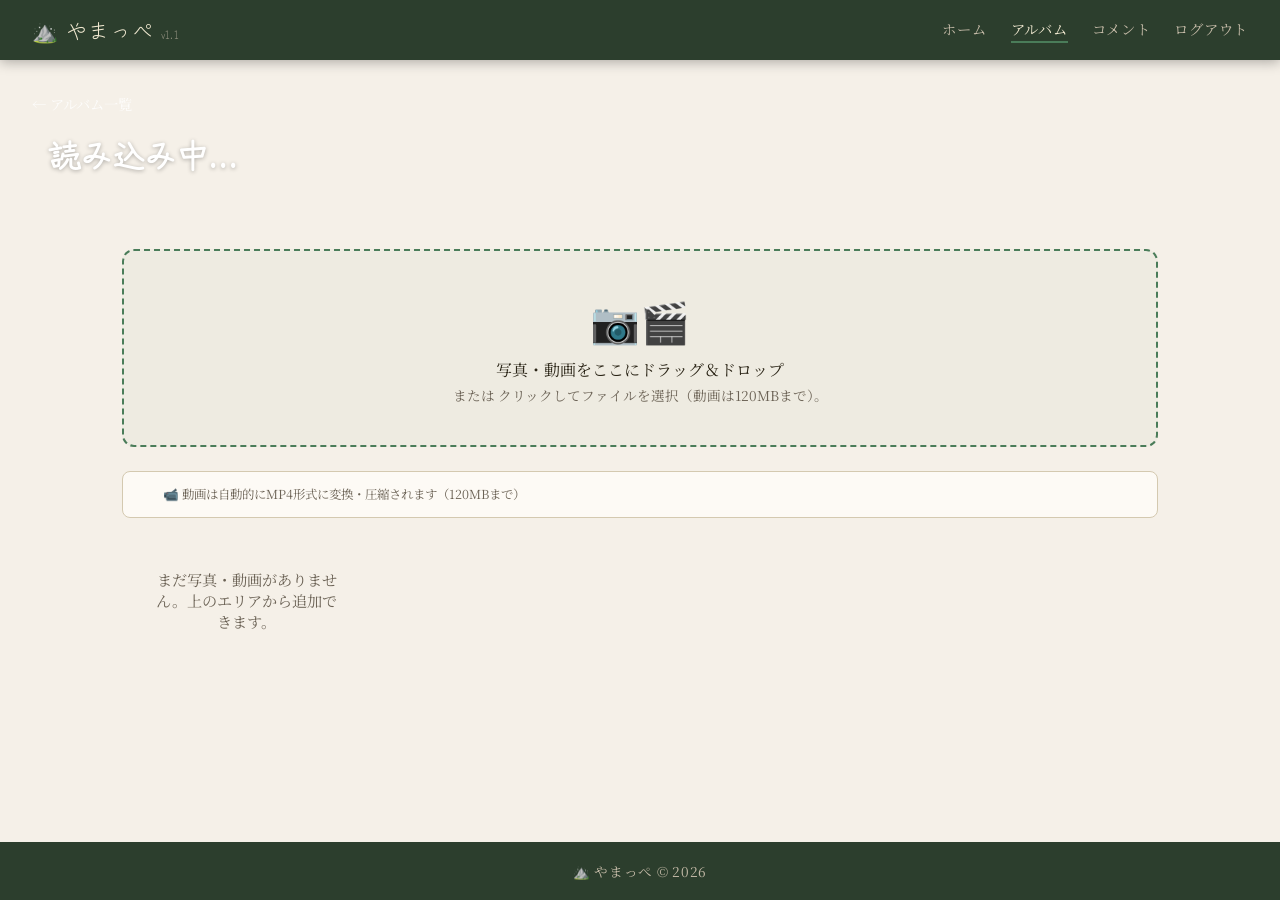
==== album-detail.html @ 22d8f895 "Add files via upload" ====
<!DOCTYPE html>
<html lang="ja">
<head>
  <meta charset="UTF-8">
  <link rel="icon" href="data:image/svg+xml,<svg xmlns='http://www.w3.org/2000/svg' viewBox='0 0 100 100'><text y='.9em' font-size='90'>⛰️</text></svg>">
  <meta name="viewport" content="width=device-width, initial-scale=1.0">
  <title>やまっぺ - アルバム詳細</title>
  <link rel="stylesheet" href="css/style.css">
  <link href="https://fonts.googleapis.com/css2?family=Zen+Kurenaido&family=Noto+Serif+JP:wght@300;400;600&family=Shippori+Mincho:wght@400;600&display=swap" rel="stylesheet">
</head>
<body>
  <nav class="navbar">
    <a href="home.html" class="nav-logo">⛰️ やまっぺ<span class="nav-version">v1.1</span></a>
    <div class="nav-links">
      <a href="home.html">ホーム</a>
      <a href="albums.html" class="active">アルバム</a>
      <a href="comments.html">コメント</a>
      <a href="#" onclick="logout()">ログアウト</a>
    </div>
  </nav>

  <div class="album-header" id="albumHeader">
    <a href="albums.html" class="back-link">← アルバム一覧</a>
    <div class="album-title-area">
      <span id="albumEmoji" class="album-emoji-big"></span>
      <div>
        <h1 id="albumTitle">読み込み中…</h1>
        <p id="albumMeta"></p>
      </div>
    </div>
    <p id="albumDesc" class="album-desc-text"></p>
  </div>

  <main class="main-content">
    <!-- アップロードエリア（写真・動画共通） -->
    <div class="drop-zone" id="dropZone"
      onclick="document.getElementById('mediaInput').click()"
      ondragover="handleDragOver(event)"
      ondragleave="handleDragLeave(event)"
      ondrop="handleDrop(event)">
      <div class="drop-zone-inner">
        <span class="drop-icon">📷🎬</span>
        <p class="drop-main">写真・動画をここにドラッグ＆ドロップ</p>
        <p class="drop-sub">または クリックしてファイルを選択（動画は120MBまで）。</p>
      </div>
      <input type="file" id="mediaInput" accept="image/*,video/*" multiple style="display:none" onchange="uploadMedia(event)">
    </div>

    <!-- 動画説明 -->
    <div class="video-option-bar">
      <p class="compress-hint">📹 動画は自動的にMP4形式に変換・圧縮されます（120MBまで）</p>
    </div>

    <div class="progress-wrap" id="progressWrap" style="display:none">
      <div class="progress-bar" id="progressBar"></div>
      <span id="progressText">準備中…</span>
    </div>

    <div class="photo-grid" id="photoGrid">
      <p class="empty-msg">まだ写真・動画がありません。上のエリアから追加できます。</p>
    </div>
  </main>

  <!-- ライトボックス（写真・動画＋コメント） -->
  <div class="lightbox" id="lightbox" style="display:none">
    <button class="lb-close" onclick="closeLightbox()">✕</button>
    <button class="lb-prev" onclick="changePhoto(-1)">‹</button>
    <div class="lb-main">
      <!-- 写真表示 -->
      <img id="lbImg" src="" alt="" style="display:none">
      <!-- 動画表示 -->
      <video id="lbVideo" controls style="display:none; max-width:60vw; max-height:75vh; border-radius:6px;"></video>
      <div class="lb-comment-panel">
        <h3 class="lb-comment-title">💬 コメント</h3>
        <div class="lb-comments" id="lbComments"></div>
        <div class="lb-comment-form">
          <input type="text" id="lbName" placeholder="お名前">
          <textarea id="lbText" placeholder="コメントを入力…" rows="2"></textarea>
          <button class="btn-primary" onclick="postPhotoComment()">投稿</button>
        </div>
      </div>
    </div>
    <button class="lb-next" onclick="changePhoto(1)">›</button>
    <p id="lbCaption" class="lb-caption"></p>
  </div>

  <footer class="footer">
    <p>⛰️ やまっぺ &copy; 2026</p>
  </footer>

  <script src="js/auth.js"></script>
  <script type="module">
    import { getAlbum, savePhotos, onPhotoCommentsChanged, addPhotoComment, removePhotoComment } from './js/data.js';

    checkAuth();

    const CLOUD_NAME    = 'dgsbvnswt';
    const UPLOAD_PRESET = 'yamapper';
    const MAX_VIDEO_MB  = 120;

    const params  = new URLSearchParams(window.location.search);
    const albumId = params.get('id');
    let currentPhotos = [];
    let lbIndex = 0;
    let unsubPhotoComments = null;

    // アルバム読み込み
    async function loadAlbum() {
      const album = await getAlbum(albumId);
      if (!album) { window.location.href = 'albums.html'; return; }
      document.title = 'やまっぺ - ' + album.title;
      document.getElementById('albumEmoji').textContent  = album.emoji;
      document.getElementById('albumTitle').textContent  = album.title;
      document.getElementById('albumMeta').textContent   = album.date + '　📍 ' + album.location;
      document.getElementById('albumDesc').textContent   = album.description;
      document.getElementById('albumHeader').style.background = album.color;
      currentPhotos = album.photos || [];
      renderPhotos();
    }

    // グリッド表示（写真・動画対応・並び替えD&D付き）
    function renderPhotos() {
      const grid = document.getElementById('photoGrid');
      if (currentPhotos.length === 0) {
        grid.innerHTML = '<p class="empty-msg">まだ写真・動画がありません。上のエリアから追加できます。</p>';
        return;
      }
      grid.innerHTML = currentPhotos.map((p, i) => {
        const isVideo = p.type === 'video';
        if (isVideo) {
          return `
            <div class="photo-wrapper">
              <div class="sort-handle" onclick="event.stopPropagation()">⠿ 移動</div>
              <div class="photo-item video-item" draggable="true"
                data-index="${i}"
                ondragstart="sortDragStart(event)"
                ondragover="sortDragOver(event)"
                ondragleave="sortDragLeave(event)"
                ondrop="sortDrop(event)"
                ondragend="sortDragEnd(event)"
                onclick="openLightbox(${i})">
                <video src="${p.src}" class="video-thumb" muted playsinline preload="metadata"></video>
                <div class="video-play-icon">▶</div>
                <div class="photo-overlay">
                  <span class="photo-comment-badge" id="badge-${i}">💬 -</span>
                  <button class="btn-del-photo" onclick="event.stopPropagation();deletePhoto(${i})">✕</button>
                </div>
              </div>
            </div>`;
        } else {
          return `
            <div class="photo-wrapper">
              <div class="sort-handle" onclick="event.stopPropagation()">⠿ 移動</div>
              <div class="photo-item" draggable="true"
                data-index="${i}"
                ondragstart="sortDragStart(event)"
                ondragover="sortDragOver(event)"
                ondragleave="sortDragLeave(event)"
                ondrop="sortDrop(event)"
                ondragend="sortDragEnd(event)"
                onclick="openLightbox(${i})">
                <img src="${p.src}" alt="${p.caption || ''}" loading="lazy">
                <div class="photo-overlay">
                  <span class="photo-comment-badge" id="badge-${i}">💬 -</span>
                  <button class="btn-del-photo" onclick="event.stopPropagation();deletePhoto(${i})">✕</button>
                </div>
              </div>
            </div>`;
        }
      }).join('');
      currentPhotos.forEach((_, i) => loadCommentCount(i));
    }

    // 並び替えD&D
    let dragSrcIndex = null;

    window.sortDragStart = (e) => {
      dragSrcIndex = parseInt(e.currentTarget.dataset.index);
      e.currentTarget.classList.add('dragging');
      e.dataTransfer.effectAllowed = 'move';
    };

    window.sortDragOver = (e) => {
      e.preventDefault();
      e.dataTransfer.dropEffect = 'move';
      e.currentTarget.classList.add('drag-target');
    };

    window.sortDragLeave = (e) => {
      e.currentTarget.classList.remove('drag-target');
    };

    window.sortDrop = async (e) => {
      e.preventDefault();
      e.stopPropagation();
      e.currentTarget.classList.remove('drag-target');
      const dropIndex = parseInt(e.currentTarget.dataset.index);
      if (dragSrcIndex === null || dragSrcIndex === dropIndex) return;
      const moved = currentPhotos.splice(dragSrcIndex, 1)[0];
      currentPhotos.splice(dropIndex, 0, moved);
      await savePhotos(albumId, currentPhotos);
      renderPhotos();
    };

    window.sortDragEnd = (e) => {
      e.currentTarget.classList.remove('dragging');
      document.querySelectorAll('.drag-target').forEach(el => el.classList.remove('drag-target'));
      dragSrcIndex = null;
    };

    // コメント数バッジ
    function loadCommentCount(photoIndex) {
      import('./js/data.js').then(({ onPhotoCommentsChanged }) => {
        onPhotoCommentsChanged(albumId, photoIndex, comments => {
          const badge = document.getElementById('badge-' + photoIndex);
          if (badge) badge.textContent = '💬 ' + comments.length;
        });
      });
    }

    // ライトボックスを開く
    function openLightbox(i) {
      lbIndex = i;
      const item = currentPhotos[i];
      const img   = document.getElementById('lbImg');
      const video = document.getElementById('lbVideo');

      if (item.type === 'video') {
        img.style.display   = 'none';
        video.style.display = 'block';
        video.src = item.src;
        video.load();
      } else {
        video.pause();
        video.style.display = 'none';
        img.style.display   = 'block';
        img.src = item.src;
      }
      document.getElementById('lbCaption').textContent = item.caption || '';
      document.getElementById('lightbox').style.display = 'flex';
      loadPhotoComments(i);
    }
    window.openLightbox = openLightbox;

    // 写真コメントを読み込む
    function loadPhotoComments(photoIndex) {
      if (unsubPhotoComments) unsubPhotoComments();
      unsubPhotoComments = onPhotoCommentsChanged(albumId, photoIndex, comments => {
        const container = document.getElementById('lbComments');
        if (comments.length === 0) {
          container.innerHTML = '<p class="lb-no-comment">まだコメントがありません</p>';
          return;
        }
        container.innerHTML = comments.map(c => `
          <div class="lb-comment-item">
            <span class="lb-comment-avatar">${c.name.charAt(0)}</span>
            <div class="lb-comment-body">
              <strong>${c.name}</strong>
              <span class="lb-comment-date">${c.date}</span>
              <p>${c.text}</p>
            </div>
            <button class="btn-del-comment" onclick="window.delPhotoComment('${c.id}')">✕</button>
          </div>
        `).join('');
      });
    }

    // コメント投稿
    window.postPhotoComment = async () => {
      const name = document.getElementById('lbName').value.trim();
      const text = document.getElementById('lbText').value.trim();
      if (!name) { alert('お名前を入力してください'); return; }
      if (!text) { alert('コメントを入力してください'); return; }
      await addPhotoComment(albumId, lbIndex, name, text);
      document.getElementById('lbName').value = '';
      document.getElementById('lbText').value = '';
    };

    window.delPhotoComment = async (commentId) => {
      if (!confirm('このコメントを削除しますか？')) return;
      await removePhotoComment(albumId, commentId);
    };

    function closeLightbox() {
      const video = document.getElementById('lbVideo');
      video.pause();
      document.getElementById('lightbox').style.display = 'none';
      if (unsubPhotoComments) { unsubPhotoComments(); unsubPhotoComments = null; }
    }

    function changePhoto(dir) {
      lbIndex = (lbIndex + dir + currentPhotos.length) % currentPhotos.length;
      openLightbox(lbIndex);
    }

    // D&D
    window.handleDragOver  = e => { e.preventDefault(); document.getElementById('dropZone').classList.add('drag-over'); };
    window.handleDragLeave = e => { document.getElementById('dropZone').classList.remove('drag-over'); };
    window.handleDrop      = e => {
      e.preventDefault();
      document.getElementById('dropZone').classList.remove('drag-over');
      const files = Array.from(e.dataTransfer.files).filter(f => f.type.startsWith('image/') || f.type.startsWith('video/'));
      if (files.length > 0) uploadFiles(files);
    };

    window.uploadMedia = e => {
      const files = Array.from(e.target.files);
      if (files.length > 0) {
        const progressWrap = document.getElementById('progressWrap');
        const progressText = document.getElementById('progressText');
        progressWrap.style.display = 'block';
        progressText.textContent = '準備中… しばらくお待ちください';
        document.getElementById('progressBar').style.width = '5%';
        uploadFiles(files);
      }
      e.target.value = '';
    };

    function toBase64(file) {
      return new Promise((resolve, reject) => {
        const reader = new FileReader();
        reader.onload  = () => resolve(reader.result);
        reader.onerror = reject;
        reader.readAsDataURL(file);
      });
    }

    async function uploadFiles(files) {
      const progressWrap = document.getElementById('progressWrap');
      const progressBar  = document.getElementById('progressBar');
      const progressText = document.getElementById('progressText');
      progressWrap.style.display = 'block';
      let done = 0;
      let skipped = 0;

      for (const file of files) {
        const isVideo = file.type.startsWith('video/');

        // 動画サイズチェック（50MB）
        if (isVideo && file.size > MAX_VIDEO_MB * 1024 * 1024) {
          alert(file.name + ' は50MBを超えています。スキップします。');
          skipped++;
          done++;
          continue;
        }

        progressText.textContent = (done + 1) + ' / ' + files.length + ' ' + (isVideo ? '動画' : '写真') + 'をアップロード中…';
        progressBar.style.width  = Math.round(done / files.length * 100) + '%';

        try {
          const endpoint = 'https://api.cloudinary.com/v1_1/' + CLOUD_NAME + '/' + (isVideo ? 'video' : 'image') + '/upload';
          let res;

          if (isVideo) {
            // 動画はFormData方式（大容量対応）
            // 圧縮はCloudinaryのプリセット側で設定
            const fd = new FormData();
            fd.append('file', file);
            fd.append('upload_preset', UPLOAD_PRESET);
            res = await fetch(endpoint, { method: 'POST', body: fd });
          } else {
            // 写真はBase64+JSON方式
            const base64 = await toBase64(file);
            res = await fetch(endpoint, {
              method:  'POST',
              headers: { 'Content-Type': 'application/json' },
              body:    JSON.stringify({ file: base64, upload_preset: UPLOAD_PRESET })
            });
          }

          const data = await res.json();

          if (data.secure_url) {
            const useCompress2 = false;
            const url = useCompress2 && data.eager && data.eager[0]
              ? data.eager[0].secure_url
              : data.secure_url;
            currentPhotos.push({
              src:      url,
              publicId: data.public_id,
              caption:  file.name.replace(/\.[^/.]+$/, ''),
              type:     isVideo ? 'video' : 'image'
            });
          } else {
            console.error('Upload error:', data);
            alert('エラー詳細: ' + JSON.stringify(data.error));
          }
        } catch(err) {
          console.error('Upload failed:', err);
        }
        done++;
      }

      progressBar.style.width  = '100%';
      const uploaded = done - skipped;
      progressText.textContent = uploaded + ' 件のアップロード完了！';
      setTimeout(() => { progressWrap.style.display = 'none'; }, 2000);
      await savePhotos(albumId, currentPhotos);
      renderPhotos();
    }

    window.deletePhoto = async (index) => {
      if (!confirm('この' + (currentPhotos[index].type === 'video' ? '動画' : '写真') + 'を削除しますか？')) return;
      currentPhotos.splice(index, 1);
      await savePhotos(albumId, currentPhotos);
      renderPhotos();
    };

    window.closeLightbox = closeLightbox;
    window.changePhoto   = changePhoto;

    window.logout = () => {
      sessionStorage.removeItem('yamapper_auth');
      window.location.href = 'index.html';
    };

    loadAlbum();
  </script>
</body>
</html>
---- css/style.css ----
/* ==============================
   やまっぺ - スタイルシート
   テーマ: 山の自然・和風・落ち着いた緑茶色
============================== */

:root {
  --col-bg: #F5F0E8;
  --col-surface: #FDFAF5;
  --col-nav: #2C3E2D;
  --col-accent: #4A7C59;
  --col-accent2: #8B6F47;
  --col-text: #2A2416;
  --col-muted: #6B6255;
  --col-border: #D4C9B0;
  --col-hero-dark: #1A2E1B;
  --col-danger: #A05C5C;
  --font-title: 'Zen Kurenaido', serif;
  --font-body: 'Noto Serif JP', serif;
  --font-alt: 'Shippori Mincho', serif;
}

* { box-sizing: border-box; margin: 0; padding: 0; }

body {
  font-family: var(--font-body);
  background: var(--col-bg);
  color: var(--col-text);
  min-height: 100vh;
  display: flex;
  flex-direction: column;
}

/* ナビバー */
.navbar {
  background: var(--col-nav);
  padding: 0 2rem;
  display: flex;
  align-items: center;
  justify-content: space-between;
  height: 60px;
  position: sticky;
  top: 0;
  z-index: 100;
  box-shadow: 0 2px 12px rgba(0,0,0,0.3);
}

.nav-logo {
  color: #F0E8D0;
  font-family: var(--font-title);
  font-size: 1.3rem;
  text-decoration: none;
  letter-spacing: 0.05em;
}

.nav-links { display: flex; gap: 1.5rem; }
.nav-links a {
  color: #C5BBA8;
  text-decoration: none;
  font-size: 0.9rem;
  transition: color 0.2s;
  letter-spacing: 0.05em;
}
.nav-links a:hover, .nav-links a.active { color: #F0E8D0; }
.nav-links a.active { border-bottom: 2px solid var(--col-accent); padding-bottom: 2px; }

/* ====== ログインページ ====== */
.login-page { background: var(--col-hero-dark); display: flex; align-items: center; justify-content: center; min-height: 100vh; }

.mountain-bg {
  position: fixed; inset: 0; overflow: hidden; z-index: 0;
}
.peak {
  position: absolute; bottom: 0;
  clip-path: polygon(50% 0%, 0% 100%, 100% 100%);
}
.peak1 { width: 60vw; height: 70vh; left: -10vw; background: #243025; }
.peak2 { width: 50vw; height: 55vh; left: 30vw; background: #1A2A1B; }
.peak3 { width: 45vw; height: 40vh; left: 60vw; background: #2A3A2B; }
.stars {
  position: absolute; inset: 0;
  background-image: radial-gradient(1px 1px at 10% 20%, rgba(255,255,255,0.6) 0%, transparent 100%),
    radial-gradient(1px 1px at 30% 10%, rgba(255,255,255,0.4) 0%, transparent 100%),
    radial-gradient(1px 1px at 60% 15%, rgba(255,255,255,0.5) 0%, transparent 100%),
    radial-gradient(1px 1px at 80% 5%, rgba(255,255,255,0.3) 0%, transparent 100%),
    radial-gradient(1px 1px at 45% 30%, rgba(255,255,255,0.4) 0%, transparent 100%),
    radial-gradient(1px 1px at 70% 25%, rgba(255,255,255,0.6) 0%, transparent 100%),
    radial-gradient(1px 1px at 20% 40%, rgba(255,255,255,0.3) 0%, transparent 100%);
}

.login-container { position: relative; z-index: 1; width: 100%; max-width: 400px; padding: 1rem; }
.login-box {
  background: rgba(253,250,245,0.96);
  border-radius: 16px;
  padding: 2.5rem;
  box-shadow: 0 20px 60px rgba(0,0,0,0.4);
}
.logo-area { text-align: center; margin-bottom: 2rem; }
.logo-icon { font-size: 3rem; margin-bottom: 0.5rem; }
.site-title { font-family: var(--font-title); font-size: 2rem; color: var(--col-text); letter-spacing: 0.1em; }
.site-subtitle { font-size: 0.85rem; color: var(--col-muted); margin-top: 0.3rem; letter-spacing: 0.08em; }

.login-form .form-group { margin-bottom: 1.2rem; }
.login-form label { display: block; font-size: 0.85rem; color: var(--col-muted); margin-bottom: 0.4rem; }
.login-form input {
  width: 100%; padding: 0.75rem 1rem;
  border: 1.5px solid var(--col-border);
  border-radius: 8px;
  font-size: 1rem;
  background: var(--col-surface);
  color: var(--col-text);
  outline: none;
  transition: border-color 0.2s;
  font-family: var(--font-body);
}
.login-form input:focus { border-color: var(--col-accent); }

.error-msg {
  display: none;
  color: var(--col-danger);
  font-size: 0.85rem;
  margin-bottom: 0.8rem;
  text-align: center;
}

.btn-login {
  width: 100%; padding: 0.85rem;
  background: var(--col-nav);
  color: #F0E8D0;
  border: none; border-radius: 8px;
  font-size: 1rem;
  cursor: pointer;
  font-family: var(--font-body);
  letter-spacing: 0.1em;
  transition: background 0.2s;
}
.btn-login:hover { background: var(--col-accent); }

/* ====== ヒーローセクション ====== */
.hero {
  position: relative; height: 320px;
  background: var(--col-hero-dark);
  overflow: hidden;
  display: flex; align-items: flex-end; justify-content: center;
}
.hero-bg { position: absolute; inset: 0; }
.hero-peak {
  position: absolute; bottom: 0;
  clip-path: polygon(50% 0%, 0% 100%, 100% 100%);
}
.hp1 { width: 80%; height: 80%; left: -20%; background: #243025; }
.hp2 { width: 65%; height: 65%; left: 20%; background: #1A2A1B; }
.hp3 { width: 55%; height: 50%; left: 50%; background: #2E4030; }
.hero-content {
  position: relative; z-index: 1;
  text-align: center; padding-bottom: 2.5rem; color: #F0E8D0;
}
.hero-content h1 { font-family: var(--font-title); font-size: 3rem; letter-spacing: 0.12em; text-shadow: 0 2px 12px rgba(0,0,0,0.5); }
.hero-content p { font-size: 0.95rem; color: #C5BBA8; margin-top: 0.3rem; letter-spacing: 0.1em; }

/* ページヘッダー */
.page-header {
  background: var(--col-nav);
  color: #F0E8D0;
  padding: 2.5rem 2rem 2rem;
  text-align: center;
}
.page-header h1 { font-family: var(--font-title); font-size: 1.8rem; letter-spacing: 0.1em; }
.page-header p { color: #C5BBA8; margin-top: 0.4rem; font-size: 0.9rem; }

/* アルバムヘッダー */
.album-header {
  padding: 2rem;
  color: #fff;
  transition: background 0.3s;
}
.back-link { color: rgba(255,255,255,0.8); text-decoration: none; font-size: 0.9rem; }
.back-link:hover { color: #fff; }
.album-title-area { display: flex; align-items: center; gap: 1rem; margin: 1rem 0 0.5rem; }
.album-emoji-big { font-size: 2.5rem; }
.album-title-area h1 { font-family: var(--font-title); font-size: 2rem; color: #fff; text-shadow: 0 1px 4px rgba(0,0,0,0.3); }
.album-title-area p { color: rgba(255,255,255,0.85); font-size: 0.9rem; }
.album-desc-text { color: rgba(255,255,255,0.8); font-size: 0.95rem; max-width: 600px; }

/* ====== メインコンテンツ ====== */
.main-content { flex: 1; max-width: 1100px; margin: 0 auto; padding: 2rem; width: 100%; }

.section { margin-bottom: 3rem; }
.section-title {
  font-family: var(--font-alt);
  font-size: 1.3rem;
  color: var(--col-text);
  border-left: 4px solid var(--col-accent);
  padding-left: 0.8rem;
  margin-bottom: 1.5rem;
  letter-spacing: 0.05em;
}

.toolbar { margin-bottom: 1.5rem; }

/* カードグリッド */
.cards-grid {
  display: grid;
  grid-template-columns: repeat(auto-fill, minmax(260px, 1fr));
  gap: 1.5rem;
}

.card {
  background: var(--col-surface);
  border-radius: 12px;
  overflow: hidden;
  border: 1px solid var(--col-border);
  text-decoration: none;
  color: inherit;
  transition: transform 0.2s, box-shadow 0.2s;
  display: flex;
  flex-direction: column;
}
.card:hover { transform: translateY(-4px); box-shadow: 0 8px 24px rgba(0,0,0,0.12); }

.card-img {
  height: 140px;
  display: flex; align-items: center; justify-content: center;
}
.card-emoji { font-size: 3rem; }

.card-body { padding: 1rem 1.2rem; flex: 1; }
.card-body h3 { font-family: var(--font-alt); font-size: 1.1rem; margin-bottom: 0.3rem; }
.card-date { font-size: 0.8rem; color: var(--col-muted); margin-bottom: 0.4rem; }
.card-desc { font-size: 0.85rem; color: var(--col-muted); line-height: 1.5; margin-bottom: 0.6rem; overflow: hidden; display: -webkit-box; -webkit-line-clamp: 2; -webkit-box-orient: vertical; }
.card-tag { background: var(--col-accent); color: #fff; font-size: 0.75rem; padding: 2px 8px; border-radius: 12px; }

.card-footer {
  padding: 0.6rem 1.2rem;
  border-top: 1px solid var(--col-border);
  display: flex; justify-content: space-between; align-items: center;
  font-size: 0.85rem; color: var(--col-muted);
}

/* 統計 */
.stats-section { background: var(--col-surface); border-radius: 12px; padding: 1.5rem; border: 1px solid var(--col-border); }
.stats-grid { display: grid; grid-template-columns: repeat(3, 1fr); gap: 1rem; }
.stat-card { text-align: center; padding: 1rem; }
.stat-num { display: block; font-size: 2.5rem; font-family: var(--font-title); color: var(--col-accent); }
.stat-label { font-size: 0.85rem; color: var(--col-muted); }

/* コメントプレビュー */
.comment-preview-item {
  display: flex; align-items: baseline; gap: 0.8rem;
  padding: 0.6rem 0; border-bottom: 1px solid var(--col-border);
  font-size: 0.9rem;
}
.comment-author { font-weight: 600; color: var(--col-accent2); white-space: nowrap; }
.comment-text { flex: 1; color: var(--col-muted); overflow: hidden; text-overflow: ellipsis; white-space: nowrap; }
.comment-date { font-size: 0.75rem; color: var(--col-muted); white-space: nowrap; }

/* フォトグリッド */
.photo-grid {
  display: grid;
  grid-template-columns: repeat(auto-fill, minmax(200px, 1fr));
  gap: 0.8rem;
}
.photo-item {
  aspect-ratio: 1;
  border-radius: 8px;
  overflow: visible;
  position: relative;
  cursor: pointer;
  background: var(--col-border);
}
.photo-item img { width: 100%; height: 100%; object-fit: cover; display: block; transition: transform 0.3s; border-radius: 8px; }
.photo-item:hover img { transform: scale(1.05); }
.photo-overlay {
  position: absolute; inset: 0;
  background: rgba(0,0,0,0); transition: background 0.2s;
  display: flex; align-items: flex-end; justify-content: space-between;
  padding: 0.5rem;
  opacity: 0; transition: opacity 0.2s;
}
.photo-item:hover .photo-overlay { opacity: 1; background: rgba(0,0,0,0.35); }
.photo-overlay span { color: #fff; font-size: 0.8rem; text-shadow: 0 1px 3px rgba(0,0,0,0.5); }

/* ライトボックス */
.lightbox {
  position: fixed; inset: 0; z-index: 200;
  background: rgba(0,0,0,0.92);
  display: flex; align-items: center; justify-content: center;
}
.lightbox img { max-width: 85vw; max-height: 80vh; border-radius: 6px; object-fit: contain; }
.lb-close { position: absolute; top: 1rem; right: 1.5rem; background: none; border: none; color: #fff; font-size: 1.8rem; cursor: pointer; }
.lb-prev, .lb-next {
  position: absolute; top: 50%; transform: translateY(-50%);
  background: rgba(255,255,255,0.15); border: none;
  color: #fff; font-size: 2.5rem; cursor: pointer; padding: 0.5rem 1rem;
  border-radius: 4px; transition: background 0.2s;
}
.lb-prev { left: 1rem; }
.lb-next { right: 1rem; }
.lb-prev:hover, .lb-next:hover { background: rgba(255,255,255,0.3); }
.lb-caption { position: absolute; bottom: 1.5rem; color: rgba(255,255,255,0.7); font-size: 0.9rem; text-align: center; }

/* コメントページ */
.comment-form-card {
  background: var(--col-surface);
  border: 1px solid var(--col-border);
  border-radius: 12px;
  padding: 1.8rem;
  margin-bottom: 2rem;
}
.comment-form-card h2 { font-family: var(--font-alt); margin-bottom: 1.2rem; font-size: 1.1rem; }

.comments-list { display: flex; flex-direction: column; gap: 1rem; }

.comment-card {
  background: var(--col-surface);
  border: 1px solid var(--col-border);
  border-radius: 10px;
  padding: 1.2rem;
}
.comment-header {
  display: flex; align-items: center; gap: 0.8rem;
  margin-bottom: 0.8rem;
}
.comment-avatar {
  width: 36px; height: 36px; border-radius: 50%;
  background: var(--col-accent);
  color: #fff; font-weight: 600;
  display: flex; align-items: center; justify-content: center;
  font-size: 1rem; flex-shrink: 0;
}
.comment-header > div { flex: 1; }
.comment-header strong { font-size: 0.95rem; }
.comment-date { font-size: 0.75rem; color: var(--col-muted); display: block; margin-top: 1px; }
.comment-body { font-size: 0.95rem; line-height: 1.7; color: var(--col-text); }

/* フォーム共通 */
.form-group { margin-bottom: 1rem; }
.form-group label { display: block; font-size: 0.85rem; color: var(--col-muted); margin-bottom: 0.4rem; }
.form-group input, .form-group textarea, .form-group select {
  width: 100%; padding: 0.7rem 0.9rem;
  border: 1.5px solid var(--col-border);
  border-radius: 8px; font-size: 0.95rem;
  background: var(--col-bg); color: var(--col-text);
  font-family: var(--font-body); outline: none;
  transition: border-color 0.2s;
}
.form-group input:focus, .form-group textarea:focus { border-color: var(--col-accent); }

/* ボタン */
.btn-primary {
  background: var(--col-nav); color: #F0E8D0;
  border: none; border-radius: 8px;
  padding: 0.65rem 1.4rem;
  font-size: 0.9rem; cursor: pointer;
  font-family: var(--font-body); letter-spacing: 0.05em;
  transition: background 0.2s;
}
.btn-primary:hover { background: var(--col-accent); }

.btn-outline {
  border: 1.5px solid var(--col-nav); color: var(--col-nav);
  border-radius: 8px; padding: 0.65rem 1.4rem;
  font-size: 0.9rem; cursor: pointer; background: transparent;
  font-family: var(--font-body); letter-spacing: 0.05em;
  text-decoration: none; display: inline-block;
  transition: all 0.2s;
}
.btn-outline:hover { background: var(--col-nav); color: #F0E8D0; }

.btn-danger-sm {
  background: none; border: 1px solid var(--col-danger);
  color: var(--col-danger); border-radius: 6px;
  padding: 0.3rem 0.7rem; font-size: 0.8rem;
  cursor: pointer; transition: all 0.2s;
}
.btn-danger-sm:hover { background: var(--col-danger); color: #fff; }

.btn-del-photo {
  background: rgba(0,0,0,0.4); border: none;
  color: #fff; border-radius: 50%;
  width: 24px; height: 24px; cursor: pointer;
  font-size: 0.8rem; line-height: 1;
}

/* 絵文字ピッカー */
.emoji-picker { display: flex; gap: 0.5rem; flex-wrap: wrap; margin-top: 0.4rem; }
.ep-item {
  font-size: 1.5rem; cursor: pointer; border: 2px solid transparent;
  border-radius: 8px; padding: 4px 6px; transition: border-color 0.15s;
}
.ep-item:hover { border-color: var(--col-border); }
.ep-item.selected { border-color: var(--col-accent); background: rgba(74,124,89,0.08); }

/* モーダル */
.modal-overlay {
  position: fixed; inset: 0; z-index: 150;
  background: rgba(0,0,0,0.5);
  display: flex; align-items: center; justify-content: center;
  padding: 1rem;
}
.modal {
  background: var(--col-surface);
  border-radius: 16px; padding: 2rem;
  width: 100%; max-width: 480px;
  max-height: 90vh; overflow-y: auto;
  box-shadow: 0 16px 48px rgba(0,0,0,0.3);
}
.modal h2 { font-family: var(--font-alt); margin-bottom: 1.4rem; }
.modal-actions { display: flex; gap: 0.8rem; justify-content: flex-end; margin-top: 1.2rem; }

/* ユーティリティ */
.center-btn { text-align: center; margin-top: 1.5rem; }
.empty-msg { color: var(--col-muted); font-size: 0.95rem; padding: 2rem; text-align: center; width: 100%; }
.empty-msg a { color: var(--col-accent); }

.photo-count { font-size: 0.85rem; }

/* フッター */
.footer {
  background: var(--col-nav); color: #C5BBA8;
  text-align: center; padding: 1.2rem;
  font-size: 0.85rem; margin-top: auto;
  letter-spacing: 0.05em;
}

/* レスポンシブ */
@media (max-width: 600px) {
  .navbar { padding: 0 1rem; }
  .nav-links { gap: 0.8rem; }
  .main-content { padding: 1.2rem; }
  .cards-grid { grid-template-columns: 1fr; }
  .stats-grid { grid-template-columns: repeat(3,1fr); }
  .hero-content h1 { font-size: 2rem; }
  .photo-grid { grid-template-columns: repeat(2, 1fr); }
}

/* ====== Cloudinary アップロード進捗 ====== */
.upload-status {
  font-size: 0.85rem;
  color: var(--col-muted);
  margin-left: 1rem;
  vertical-align: middle;
}

.progress-wrap {
  background: var(--col-border);
  border-radius: 8px;
  height: 8px;
  margin-bottom: 1.2rem;
  overflow: hidden;
  position: relative;
}

.progress-bar {
  height: 100%;
  background: var(--col-accent);
  border-radius: 8px;
  width: 0%;
  transition: width 0.3s ease;
}

.progress-wrap span {
  position: absolute;
  top: 12px;
  left: 0;
  font-size: 0.8rem;
  color: var(--col-muted);
}

/* ====== ドラッグ＆ドロップエリア ====== */
.drop-zone {
  border: 2.5px dashed var(--col-accent);
  border-radius: 12px;
  padding: 2.5rem 1rem;
  text-align: center;
  cursor: pointer;
  margin-bottom: 1.5rem;
  background: rgba(74,124,89,0.04);
  transition: background 0.2s, border-color 0.2s;
}

.drop-zone:hover {
  background: rgba(74,124,89,0.08);
}

.drop-zone.drag-over {
  background: rgba(74,124,89,0.15);
  border-color: var(--col-nav);
  border-style: solid;
}

.drop-icon { font-size: 2.5rem; display: block; margin-bottom: 0.6rem; }
.drop-main { font-size: 1rem; color: var(--col-text); margin-bottom: 0.3rem; }
.drop-sub  { font-size: 0.85rem; color: var(--col-muted); }

/* ====== 写真コメントバッジ ====== */
.photo-comment-badge {
  background: rgba(0,0,0,0.55);
  color: #fff;
  font-size: 0.8rem;
  padding: 2px 8px;
  border-radius: 12px;
}

/* ====== ライトボックス（コメントパネル付き） ====== */
.lb-main {
  display: flex;
  align-items: flex-start;
  gap: 1rem;
  max-width: 90vw;
  max-height: 80vh;
}

.lb-main img {
  max-width: 60vw;
  max-height: 75vh;
  border-radius: 6px;
  object-fit: contain;
  flex-shrink: 0;
}

.lb-comment-panel {
  width: 280px;
  background: rgba(255,255,255,0.95);
  border-radius: 10px;
  padding: 1rem;
  display: flex;
  flex-direction: column;
  max-height: 75vh;
  color: var(--col-text);
}

.lb-comment-title {
  font-size: 0.95rem;
  margin-bottom: 0.8rem;
  color: var(--col-text);
  font-family: var(--font-alt);
}

.lb-comments {
  flex: 1;
  overflow-y: auto;
  margin-bottom: 0.8rem;
}

.lb-no-comment {
  font-size: 0.85rem;
  color: var(--col-muted);
  text-align: center;
  padding: 1rem 0;
}

.lb-comment-item {
  display: flex;
  gap: 0.5rem;
  margin-bottom: 0.8rem;
  align-items: flex-start;
}

.lb-comment-avatar {
  width: 28px; height: 28px;
  background: var(--col-accent);
  color: #fff;
  border-radius: 50%;
  display: flex; align-items: center; justify-content: center;
  font-size: 0.8rem; font-weight: 600;
  flex-shrink: 0;
}

.lb-comment-body {
  flex: 1;
  font-size: 0.82rem;
}

.lb-comment-body strong { display: block; font-size: 0.85rem; }
.lb-comment-date { font-size: 0.72rem; color: var(--col-muted); }
.lb-comment-body p { margin-top: 0.2rem; line-height: 1.5; }

.btn-del-comment {
  background: none; border: none;
  color: var(--col-muted); cursor: pointer;
  font-size: 0.75rem; padding: 2px 4px;
  flex-shrink: 0;
}
.btn-del-comment:hover { color: var(--col-danger); }

.lb-comment-form {
  border-top: 1px solid var(--col-border);
  padding-top: 0.8rem;
  display: flex;
  flex-direction: column;
  gap: 0.4rem;
}

.lb-comment-form input,
.lb-comment-form textarea {
  width: 100%;
  padding: 0.4rem 0.6rem;
  border: 1px solid var(--col-border);
  border-radius: 6px;
  font-size: 0.85rem;
  font-family: var(--font-body);
  outline: none;
  resize: none;
}

.lb-comment-form input:focus,
.lb-comment-form textarea:focus { border-color: var(--col-accent); }

.lb-comment-form .btn-primary {
  padding: 0.4rem;
  font-size: 0.85rem;
}

/* ライトボックス全体を横並びに対応 */
.lightbox {
  flex-direction: column;
  gap: 0.5rem;
}

@media (max-width: 700px) {
  .lb-main { flex-direction: column; max-width: 95vw; }
  .lb-main img { max-width: 95vw; max-height: 45vh; }
  .lb-comment-panel { width: 100%; max-height: 35vh; }
}

/* ====== アルバム編集 ====== */
.btn-outline-sm {
  border: 1px solid var(--col-accent);
  color: var(--col-accent);
  border-radius: 6px;
  padding: 0.3rem 0.7rem;
  font-size: 0.8rem;
  cursor: pointer;
  background: transparent;
  transition: all 0.2s;
}
.btn-outline-sm:hover { background: var(--col-accent); color: #fff; }

.cover-upload-area {
  cursor: pointer;
  border-radius: 8px;
  overflow: hidden;
  border: 1.5px dashed var(--col-border);
}

.cover-preview {
  height: 120px;
  display: flex;
  align-items: center;
  justify-content: center;
  background: var(--col-bg);
  color: var(--col-muted);
  font-size: 0.9rem;
  background-size: cover;
  background-position: center;
}

.form-hint {
  font-size: 0.78rem;
  color: var(--col-muted);
  margin-top: 0.3rem;
}

/* カバー画像D&Dハイライト */
.cover-upload-area.drag-over {
  border-color: var(--col-accent);
  border-style: solid;
  background: rgba(74,124,89,0.08);
}

/* バージョン表示 */
.nav-version {
  font-size: 0.65rem;
  color: rgba(197,187,168,0.7);
  margin-left: 0.4rem;
  vertical-align: middle;
  letter-spacing: 0.03em;
}

/* ====== 動画サムネイル ====== */
.video-item { position: relative; }

.video-thumb {
  width: 100%; height: 100%;
  object-fit: cover;
  display: block;
  border-radius: 8px;
}

.video-play-icon {
  position: absolute;
  top: 50%; left: 50%;
  transform: translate(-50%, -50%);
  background: rgba(0,0,0,0.55);
  color: #fff;
  font-size: 1.8rem;
  width: 52px; height: 52px;
  border-radius: 50%;
  display: flex; align-items: center; justify-content: center;
  pointer-events: none;
  transition: background 0.2s;
}

.video-item:hover .video-play-icon {
  background: rgba(74,124,89,0.8);
}

/* ====== 動画圧縮オプションバー ====== */
.video-option-bar {
  margin: 0.8rem 0 1.2rem;
  padding: 0.8rem 1rem;
  background: var(--col-surface);
  border: 1px solid var(--col-border);
  border-radius: 8px;
}

.compress-toggle {
  display: flex;
  align-items: center;
  gap: 0.5rem;
  cursor: pointer;
  font-size: 0.9rem;
  font-weight: 600;
  color: var(--col-text);
  margin-bottom: 0.4rem;
}

.compress-toggle input[type="checkbox"] {
  width: 16px; height: 16px;
  accent-color: var(--col-accent);
  cursor: pointer;
}

.compress-hint {
  font-size: 0.78rem;
  color: var(--col-muted);
  line-height: 1.5;
  margin-left: 1.5rem;
}

/* 記録欄4列対応 */
.stats-grid {
  grid-template-columns: repeat(4, 1fr) !important;
}

@media (max-width: 600px) {
  .stats-grid {
    grid-template-columns: repeat(2, 1fr) !important;
  }
}

/* 記録欄5列対応 */
.stats-grid {
  grid-template-columns: repeat(5, 1fr) !important;
}

@media (max-width: 700px) {
  .stats-grid {
    grid-template-columns: repeat(2, 1fr) !important;
  }
}

/* ====== 写真並び替えD&D ====== */
.sort-handle {
  position: absolute;
  top: 0.4rem; left: 0.4rem;
  background: rgba(0,0,0,0.45);
  color: #fff;
  font-size: 1rem;
  width: 24px; height: 24px;
  border-radius: 4px;
  display: flex; align-items: center; justify-content: center;
  cursor: grab;
  opacity: 1;
  transition: opacity 0.2s;
  pointer-events: none;
}

.photo-item.dragging {
  opacity: 0.4;
  transform: scale(0.97);
}

.photo-item.drag-target {
  outline: 3px solid var(--col-accent);
  outline-offset: 2px;
}
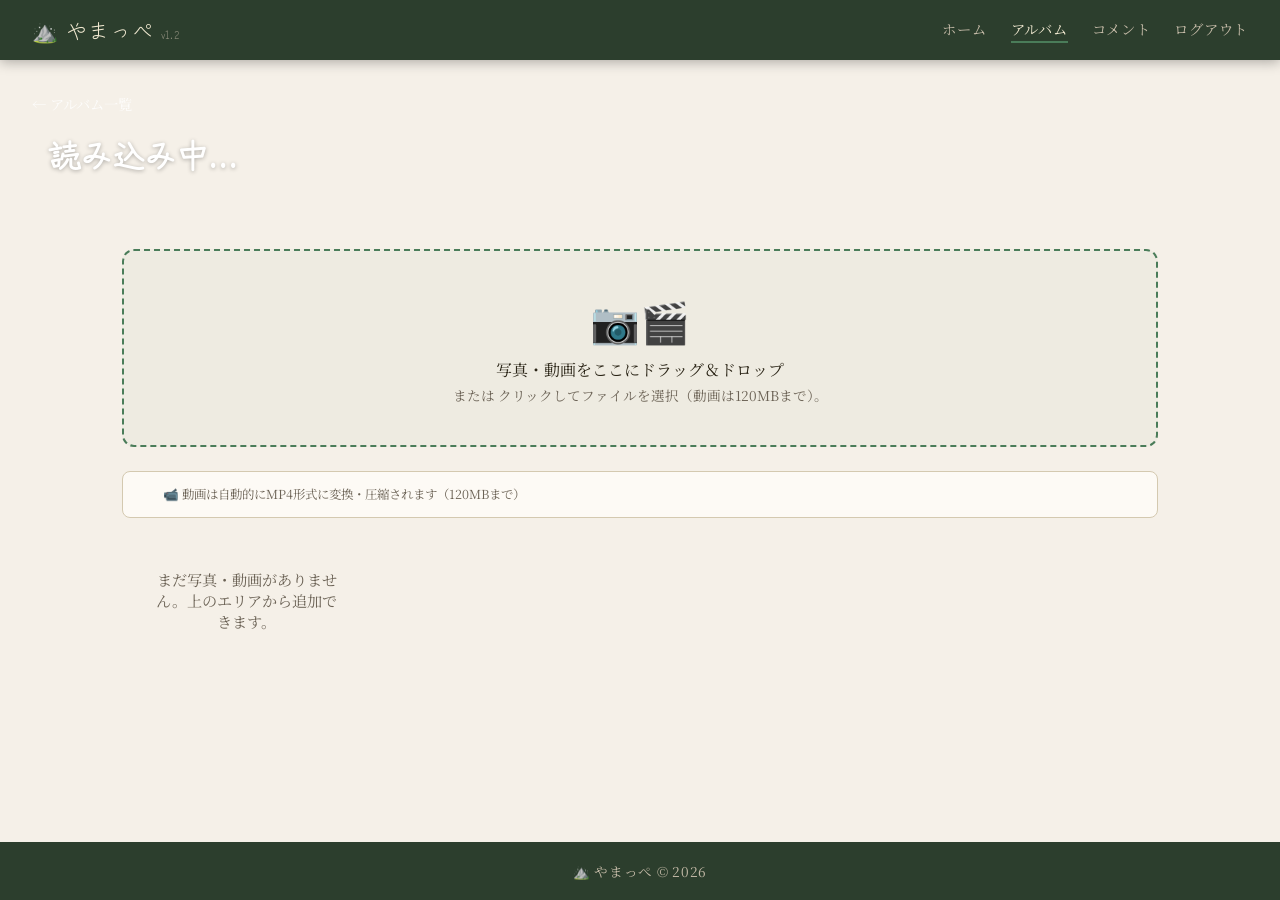
==== commit c94adeee: "Update album-detail.html" ====
--- a/album-detail.html
+++ b/album-detail.html
@@ -7,10 +7,11 @@
   <title>やまっぺ - アルバム詳細</title>
   <link rel="stylesheet" href="css/style.css">
   <link href="https://fonts.googleapis.com/css2?family=Zen+Kurenaido&family=Noto+Serif+JP:wght@300;400;600&family=Shippori+Mincho:wght@400;600&display=swap" rel="stylesheet">
+  <script src="https://cdnjs.cloudflare.com/ajax/libs/exif-js/2.3.0/exif.min.js"></script>
 </head>
 <body>
   <nav class="navbar">
-    <a href="home.html" class="nav-logo">⛰️ やまっぺ<span class="nav-version">v1.1</span></a>
+    <a href="home.html" class="nav-logo">⛰️ やまっぺ<span class="nav-version">v1.2</span></a>
     <div class="nav-links">
       <a href="home.html">ホーム</a>
       <a href="albums.html" class="active">アルバム</a>
@@ -129,16 +130,17 @@
         const isVideo = p.type === 'video';
         if (isVideo) {
           return `
-            <div class="photo-wrapper">
-              <div class="sort-handle" onclick="event.stopPropagation()">⠿ 移動</div>
-              <div class="photo-item video-item" draggable="true"
+            <div class="photo-wrapper"
+              ondragover="sortDragOver(event)"
+              ondragleave="sortDragLeave(event)"
+              ondrop="sortDrop(event,${i})">
+              <div class="sort-handle"
+                draggable="true"
                 data-index="${i}"
-                ondragstart="sortDragStart(event)"
-                ondragover="sortDragOver(event)"
-                ondragleave="sortDragLeave(event)"
-                ondrop="sortDrop(event)"
+                ondragstart="sortDragStart(event,${i})"
                 ondragend="sortDragEnd(event)"
-                onclick="openLightbox(${i})">
+                onclick="event.stopPropagation()">⠿</div>
+              <div class="photo-item video-item" onclick="openLightbox(${i})">
                 <video src="${p.src}" class="video-thumb" muted playsinline preload="metadata"></video>
                 <div class="video-play-icon">▶</div>
                 <div class="photo-overlay">
@@ -149,16 +151,17 @@
             </div>`;
         } else {
           return `
-            <div class="photo-wrapper">
-              <div class="sort-handle" onclick="event.stopPropagation()">⠿ 移動</div>
-              <div class="photo-item" draggable="true"
+            <div class="photo-wrapper"
+              ondragover="sortDragOver(event)"
+              ondragleave="sortDragLeave(event)"
+              ondrop="sortDrop(event,${i})">
+              <div class="sort-handle"
+                draggable="true"
                 data-index="${i}"
-                ondragstart="sortDragStart(event)"
-                ondragover="sortDragOver(event)"
-                ondragleave="sortDragLeave(event)"
-                ondrop="sortDrop(event)"
+                ondragstart="sortDragStart(event,${i})"
                 ondragend="sortDragEnd(event)"
-                onclick="openLightbox(${i})">
+                onclick="event.stopPropagation()">⠿</div>
+              <div class="photo-item" onclick="openLightbox(${i})">
                 <img src="${p.src}" alt="${p.caption || ''}" loading="lazy">
                 <div class="photo-overlay">
                   <span class="photo-comment-badge" id="badge-${i}">💬 -</span>
@@ -174,10 +177,10 @@
     // 並び替えD&D
     let dragSrcIndex = null;
 
-    window.sortDragStart = (e) => {
-      dragSrcIndex = parseInt(e.currentTarget.dataset.index);
-      e.currentTarget.classList.add('dragging');
+    window.sortDragStart = (e, index) => {
+      dragSrcIndex = index;
       e.dataTransfer.effectAllowed = 'move';
+      e.dataTransfer.setData('text/plain', index);
     };
 
     window.sortDragOver = (e) => {
@@ -190,22 +193,21 @@
       e.currentTarget.classList.remove('drag-target');
     };
 
-    window.sortDrop = async (e) => {
+    window.sortDrop = async (e, dropIndex) => {
       e.preventDefault();
       e.stopPropagation();
       e.currentTarget.classList.remove('drag-target');
-      const dropIndex = parseInt(e.currentTarget.dataset.index);
       if (dragSrcIndex === null || dragSrcIndex === dropIndex) return;
       const moved = currentPhotos.splice(dragSrcIndex, 1)[0];
       currentPhotos.splice(dropIndex, 0, moved);
+      dragSrcIndex = null;
       await savePhotos(albumId, currentPhotos);
       renderPhotos();
     };
 
     window.sortDragEnd = (e) => {
-      e.currentTarget.classList.remove('dragging');
+      dragSrcIndex = null;
       document.querySelectorAll('.drag-target').forEach(el => el.classList.remove('drag-target'));
-      dragSrcIndex = null;
     };
 
     // コメント数バッジ
@@ -325,6 +327,36 @@
       });
     }
 
+    // EXIF撮影日時を取得
+    function getExifDate(file) {
+      return new Promise(resolve => {
+        const reader = new FileReader();
+        reader.onload = e => {
+          const img = new Image();
+          img.onload = () => {
+            try {
+              EXIF.getData(img, function() {
+                const dt = EXIF.getTag(this, 'DateTimeOriginal');
+                if (dt) {
+                  // "2024:05:01 12:34:56" → "2024-05-01T12:34:56"
+                  const iso = dt.replace(/^(\d{4}):(\d{2}):(\d{2})/, '$1-$2-$3');
+                  resolve(new Date(iso).getTime());
+                } else {
+                  // EXIFなし → ファイル更新日時
+                  resolve(file.lastModified || 0);
+                }
+              });
+            } catch(e) {
+              resolve(file.lastModified || 0);
+            }
+          };
+          img.src = e.target.result;
+        };
+        reader.onerror = () => resolve(file.lastModified || 0);
+        reader.readAsDataURL(file);
+      });
+    }
+
     async function uploadFiles(files) {
       const progressWrap = document.getElementById('progressWrap');
       const progressBar  = document.getElementById('progressBar');
@@ -375,11 +407,14 @@
             const url = useCompress2 && data.eager && data.eager[0]
               ? data.eager[0].secure_url
               : data.secure_url;
+            // 写真はEXIF撮影日時を取得、動画はファイル更新日時
+            const takenAt = isVideo ? (file.lastModified || 0) : await getExifDate(file);
             currentPhotos.push({
               src:      url,
               publicId: data.public_id,
               caption:  file.name.replace(/\.[^/.]+$/, ''),
-              type:     isVideo ? 'video' : 'image'
+              type:     isVideo ? 'video' : 'image',
+              takenAt:  takenAt
             });
           } else {
             console.error('Upload error:', data);
@@ -395,6 +430,10 @@
       const uploaded = done - skipped;
       progressText.textContent = uploaded + ' 件のアップロード完了！';
       setTimeout(() => { progressWrap.style.display = 'none'; }, 2000);
+
+      // 撮影日時順（古い→新しい）にソート
+      currentPhotos.sort((a, b) => (a.takenAt || 0) - (b.takenAt || 0));
+
       await savePhotos(albumId, currentPhotos);
       renderPhotos();
     }
--- a/css/style.css
+++ b/css/style.css
@@ -761,19 +761,28 @@
 }
 
 /* ====== 写真並び替えD&D ====== */
+.photo-wrapper {
+  display: flex;
+  flex-direction: column;
+  gap: 0.3rem;
+}
+
 .sort-handle {
-  position: absolute;
-  top: 0.4rem; left: 0.4rem;
-  background: rgba(0,0,0,0.45);
+  background: var(--col-accent);
   color: #fff;
-  font-size: 1rem;
-  width: 24px; height: 24px;
+  font-size: 0.75rem;
+  padding: 3px 8px;
   border-radius: 4px;
-  display: flex; align-items: center; justify-content: center;
+  text-align: center;
   cursor: grab;
-  opacity: 1;
-  transition: opacity 0.2s;
-  pointer-events: none;
+  user-select: none;
+  letter-spacing: 0.05em;
+}
+
+.photo-wrapper.drag-target .photo-item {
+  opacity: 0.4;
+  transform: scale(0.97);
+  transition: opacity 0.15s, transform 0.15s;
 }
 
 .photo-item.dragging {
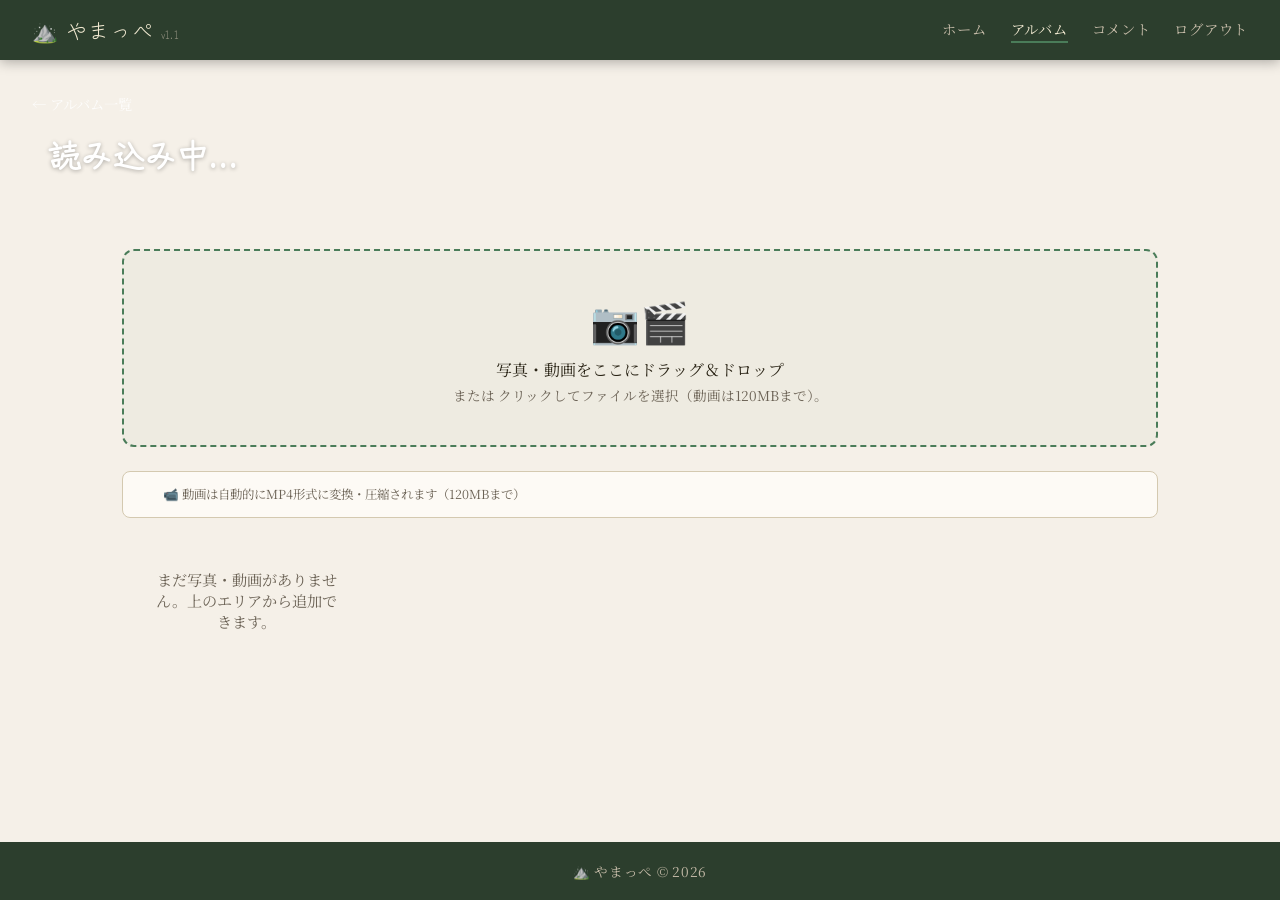
==== commit db16c27a: "Add files via upload" ====
--- a/album-detail.html
+++ b/album-detail.html
@@ -11,7 +11,7 @@
 </head>
 <body>
   <nav class="navbar">
-    <a href="home.html" class="nav-logo">⛰️ やまっぺ<span class="nav-version">v1.2</span></a>
+    <a href="home.html" class="nav-logo">⛰️ やまっぺ<span class="nav-version">v1.1</span></a>
     <div class="nav-links">
       <a href="home.html">ホーム</a>
       <a href="albums.html" class="active">アルバム</a>
@@ -119,6 +119,15 @@
       renderPhotos();
     }
 
+    // CloudinaryのURLからサムネイル画像URLを生成
+    function getVideoThumbnail(videoUrl) {
+      // https://res.cloudinary.com/xxx/video/upload/v123/abc.mp4
+      // → https://res.cloudinary.com/xxx/video/upload/so_0,w_400/v123/abc.jpg
+      return videoUrl
+        .replace('/video/upload/', '/video/upload/so_0,w_400/')
+        .replace(/\.[^/.]+$/, '.jpg');
+    }
+
     // グリッド表示（写真・動画対応・並び替えD&D付き）
     function renderPhotos() {
       const grid = document.getElementById('photoGrid');
@@ -129,6 +138,7 @@
       grid.innerHTML = currentPhotos.map((p, i) => {
         const isVideo = p.type === 'video';
         if (isVideo) {
+          const thumbUrl = getVideoThumbnail(p.src);
           return `
             <div class="photo-wrapper"
               ondragover="sortDragOver(event)"
@@ -141,7 +151,7 @@
                 ondragend="sortDragEnd(event)"
                 onclick="event.stopPropagation()">⠿</div>
               <div class="photo-item video-item" onclick="openLightbox(${i})">
-                <video src="${p.src}" class="video-thumb" muted playsinline preload="metadata"></video>
+                <img src="${thumbUrl}" alt="${p.caption || ''}" loading="lazy" onerror="this.style.background='#333'">
                 <div class="video-play-icon">▶</div>
                 <div class="photo-overlay">
                   <span class="photo-comment-badge" id="badge-${i}">💬 -</span>
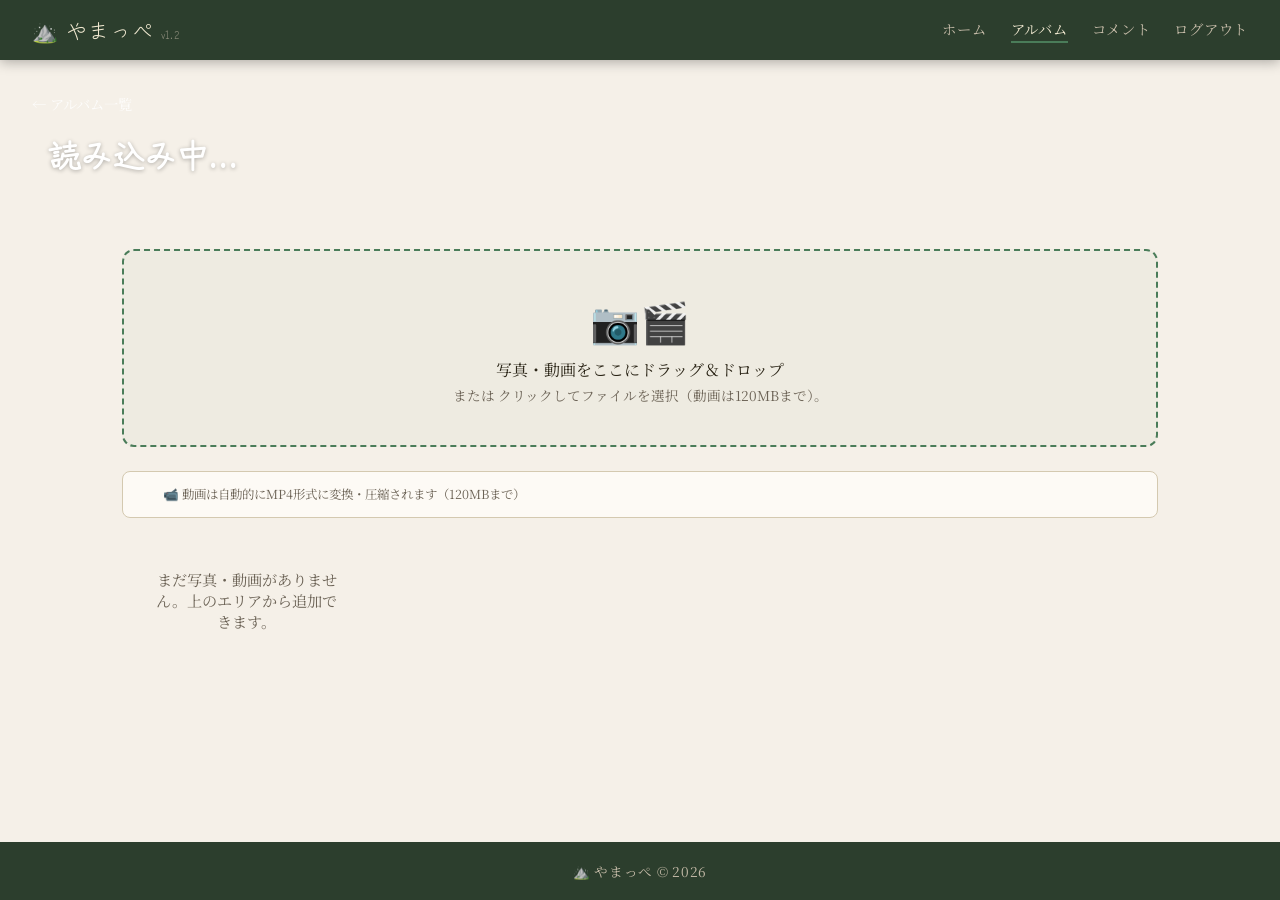
==== commit 578d6991: "Update album-detail.html" ====
--- a/album-detail.html
+++ b/album-detail.html
@@ -11,7 +11,7 @@
 </head>
 <body>
   <nav class="navbar">
-    <a href="home.html" class="nav-logo">⛰️ やまっぺ<span class="nav-version">v1.1</span></a>
+    <a href="home.html" class="nav-logo">⛰️ やまっぺ<span class="nav-version">v1.2</span></a>
     <div class="nav-links">
       <a href="home.html">ホーム</a>
       <a href="albums.html" class="active">アルバム</a>
